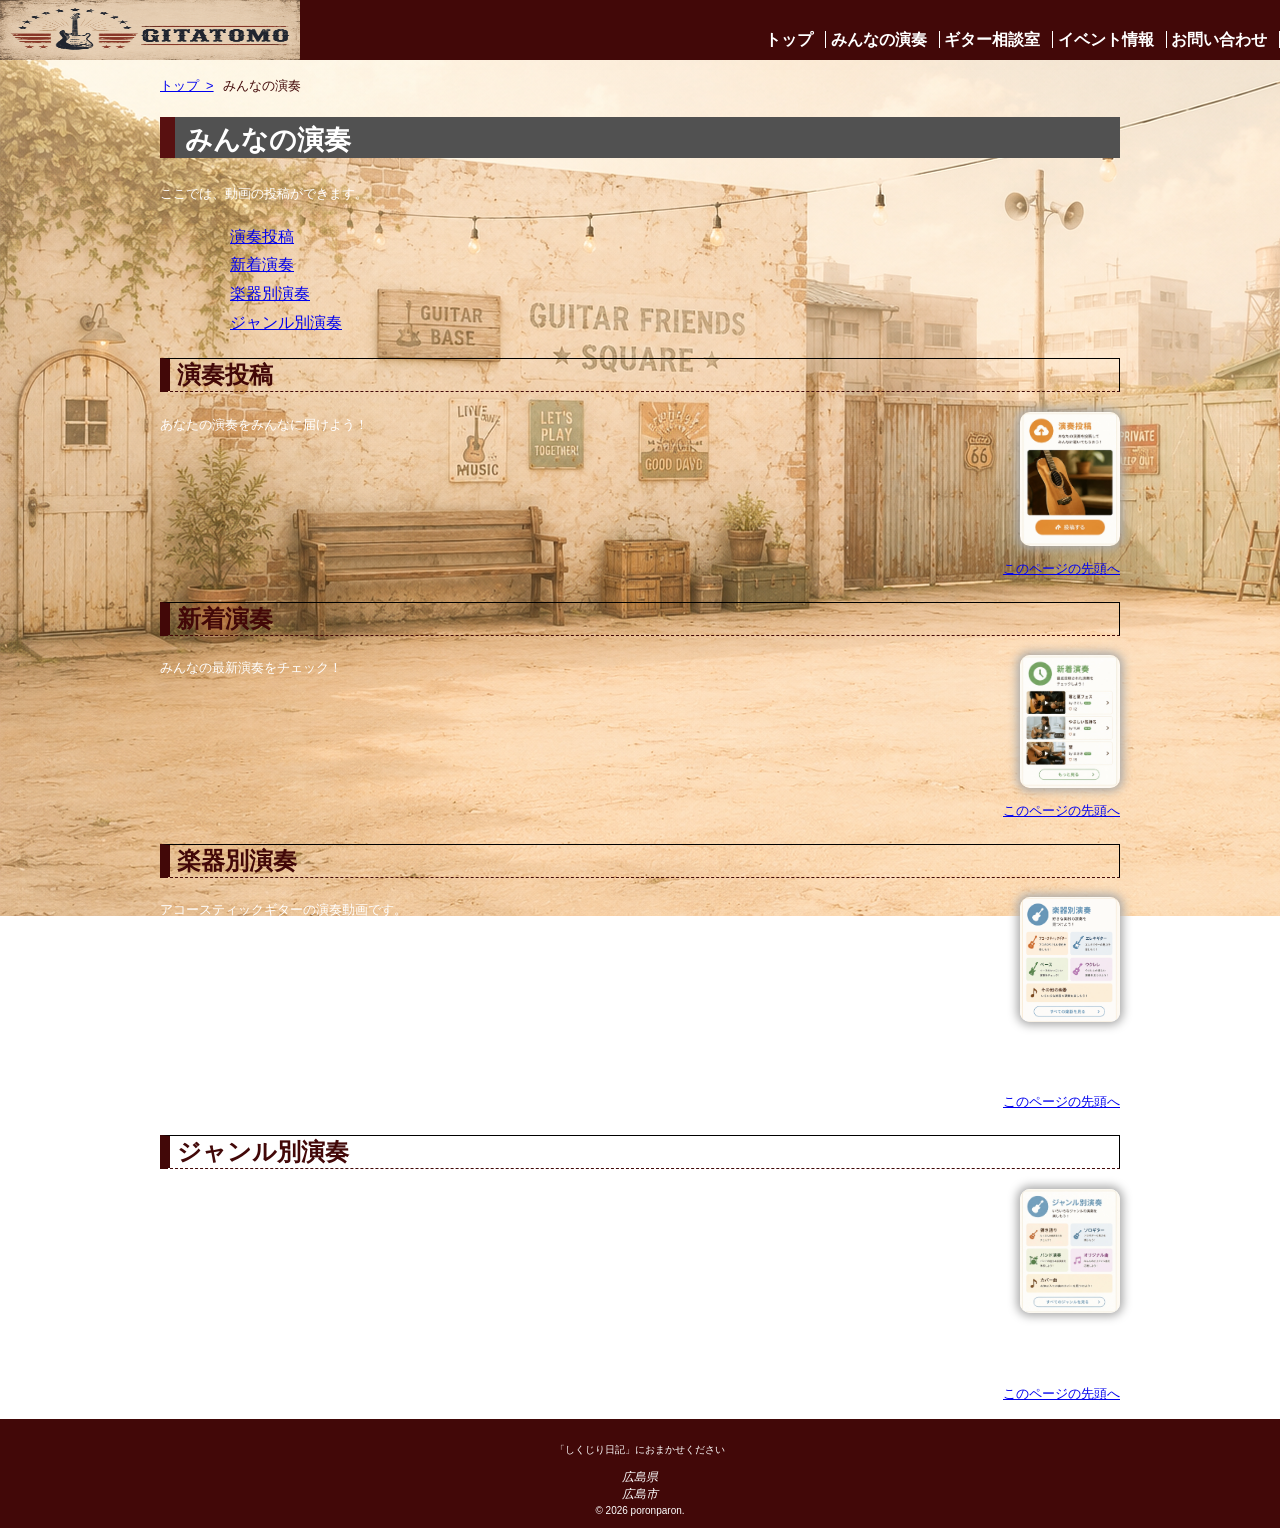
==== content-1.html @ 6c91c49a "Add files via upload" ====
<!DOCTYPE html>
<html lang="ja">

<head>
    <meta charset="UTF-8">
    <title>みんなの演奏：ギタトモ広場</title>
    <link rel="stylesheet" href="css/mystyle.css">
    <meta name="description" content="ギタトモ広場のみんなの演奏のページです。演奏投稿、新着演奏、楽器別演奏、ジャンル別演奏などがあります。">
</head>

<body>
    <header>
        <div class="header-in">
            <a href="index.html" id="pagetop"><img src="image/logo.png" width="300" height="60" alt="ひいらぎ不動産"></a>
            <nav>
                <ul>
                    <li><a href="index.html">トップ</a></li>
                    <li>みんなの演奏</li>
                    <li><a href="content-2.html">ギター相談室</a></li>
                    <li><a href="content-3.html">イベント情報</a></li>
                    <li><a href="content-4.html">お問い合わせ</a></li>
                </ul>
            </nav>
        </div>
    </header>
    <article class="page">
        <ol>
        <li><a href="index.html">トップ&nbsp;&nbsp;&gt;</a></li>
        <li>みんなの演奏</li>
        </ol>
        <h1 class="sub-h1">みんなの演奏</h1>
        <p>ここでは、動画の投稿ができます。</p>
        <ul class="point-list">
            <li><a href="#content1-1">演奏投稿</a></li>
            <li><a href="#content1-2">新着演奏</a></li>
            <li><a href="#content1-3">楽器別演奏</a></li>
            <li><a href="#content1-4">ジャンル別演奏</a></li>
        </ul>
        <section>
            <h2><a id="content1-1">演奏投稿</a></h2>
            <img src="image/演奏投稿.jpg" width="100" height="100" alt="閲覧の写真" class="point-img">
            <p>あなたの演奏をみんなに届けよう！</p>
            <p class="sentou"><a href="#pagetop">このページの先頭へ</a></p>
        </section>
        <section>
            <h2><a id="content1-2">新着演奏</a></h2>
            <img src="image/新着演奏.jpg" width="100" height="100" alt="投稿の写真" class="point-img">
            <p>みんなの最新演奏をチェック！</p>
            <p class="sentou"><a href="#pagetop">このページの先頭へ</a></p>
        </section>
        <section>
            <h2><a id="content1-3">楽器別演奏</a></h2>
            <img src="image/楽器別演奏.png" width="100" height="100" alt="イベントの写真" class="point-img">
            <p>アコースティックギターの演奏動画です。</p>
            <p>エレキギターの演奏動画です。</p>
            <p>ベースの演奏動画です。</p>
            <p>ウクレレの演奏動画です。</p>
            <p>その他の演奏動画です。</p>
            <p class="sentou"><a href="#pagetop">このページの先頭へ</a></p>
        </section>
        <section>
            <h2><a id="content1-4">ジャンル別演奏</a></h2>
            <img src="image/ジャンル別演奏.jpg" width="100" height="100" alt="イベントの写真" class="point-img">
            <p>弾き語りの動画です。</p>
            <p>ソロギターの動画です。</p>
            <p>バンド演奏の動画です。</p>
            <p>カバー曲の動画です。</p>
            <p>オリジナル曲の動画です。</p>
            <p class="sentou"><a href="#pagetop">このページの先頭へ</a></p>
        </section>
    </article>
    <footer>
        <p>「しくじり日記」におまかせください</p>
        <address>広島県<br>
            広島市</address>
        <small>&copy; 2026 poronparon.</small>
    </footer>
</body>

</html>
---- css/mystyle.css ----
@charset "utf-8";

h1 {
    color: white;
    background-color:rgba(0,0,0,0.5);
    font-size: 170%;
}

h2{
	font-size: 150%;
    border: 1px solid rgb(0, 0, 0);
	border-bottom: 1px dashed #420808;
	border-left: 10px solid #420808;
	padding-left: 7px;
}

p {
    color: rgb(255, 255, 255);
    font-size: 80%;
	line-height:2;
}

footer {
    border: 1px solid #420808;
    text-align: center;
    background-color: #420808;
	color: #ffffff;
	padding-top: 10px;
	padding-bottom: 10px;
	font-size: 75%;

}

article h1 {
    background-color: #420808;
}

.navy {
    color: rgb(0, 0, 0);
}

.red {
    color: rgb(223, 65, 7);
}

body{
	background-image: url("../image/haikei.jpg");
	background-repeat: no-repeat;
	background-color:#ffffff;
	color:#420808;
	font-family: "メイリオ","Hiragino Sans",sans-serif;
    margin: 0;
	padding: 0;
}

article{
	position: relative;
	clear: both;
	width: 960px;
	margin-left: auto;
	margin-right: auto;
}

.catch{
	position: absolute;
	top: 5%;
	left: 0px;
	color: #ffffff;
	text-shadow: 0px 5px 5px #000000;
}
.point-img{
	float:none;
}
header{
	background-color: #420808;
	color: #ffffff;
}
header img{
	float: left;
}
header-in{
	width: 960px;
	margin-left: auto;
	margin-right: auto;
	width: auto;
}
.sub-h1{
	background:linear-gradient(to left,#515151,#515151);
	padding-top: 5px;
	padding-left: 10px;
	border-left: 15px solid #581010;
}
.point-list{
	list-style-image: url(../image/list.gig);
	font-weight :hold;
    margin-left: 30px;
}
.point-img{
	box-shadow:0px 0px 10px 3px #aaaaaa;
	border-radius: 10px;
	float:right;
	margin-left: 20px;
	margin-bottom: 10px;
}
.sentou{
	clear:both;
	text-align:right;
}
ol li{
	display:inline;
	margin-right: 5px;
	font-size: 80%;
}
ol{
	padding-left: 0;
}
.page{
	padding-left: 10px;
	padding-right: 10px;
}
nav ul a{
	text-decoration: none;
	color:#ffffff;
}
nav ul a:hover{
	color:#ff9019e0;
}
ul{
	list-style-type:none;
	padding-left:5;
	line-height: 1.8;
	font-size: 100%;
}

ul time{
	border-radius: 10px;
	background-color: #000000;
	color: #ffffff;
	font-size: 90%;
	padding-left: 5px;
	padding-right: 5px;
	margin-right: 5px;
}
nav ul{
	font-weight: bold;
	text-align: right;
	padding-top: 26px;
	padding-bottom: 5px;
	margin: 0;
}
nav li{
	display: inline;
	padding: left 10px;
	padding-right: 12px;
	border-right: 1px solid #ffffff;
}

article img{
	max-width: 100%;
	height: auto;
}

/* 959px以下の場合*/
@media(max-width:959px){
header img{
   float: none;
}
nav ul{
	flex: align left;
	padding: 0;
	margin-left:10px
}
}
/*600px以下の場合*/
@media(max-width:600px){
	nav li{
		font-size: 75%;
		padding-left: 2px;
		padding-right: 2px;
	}
}
footer{
	font: 5px;
	left: 10px;
}
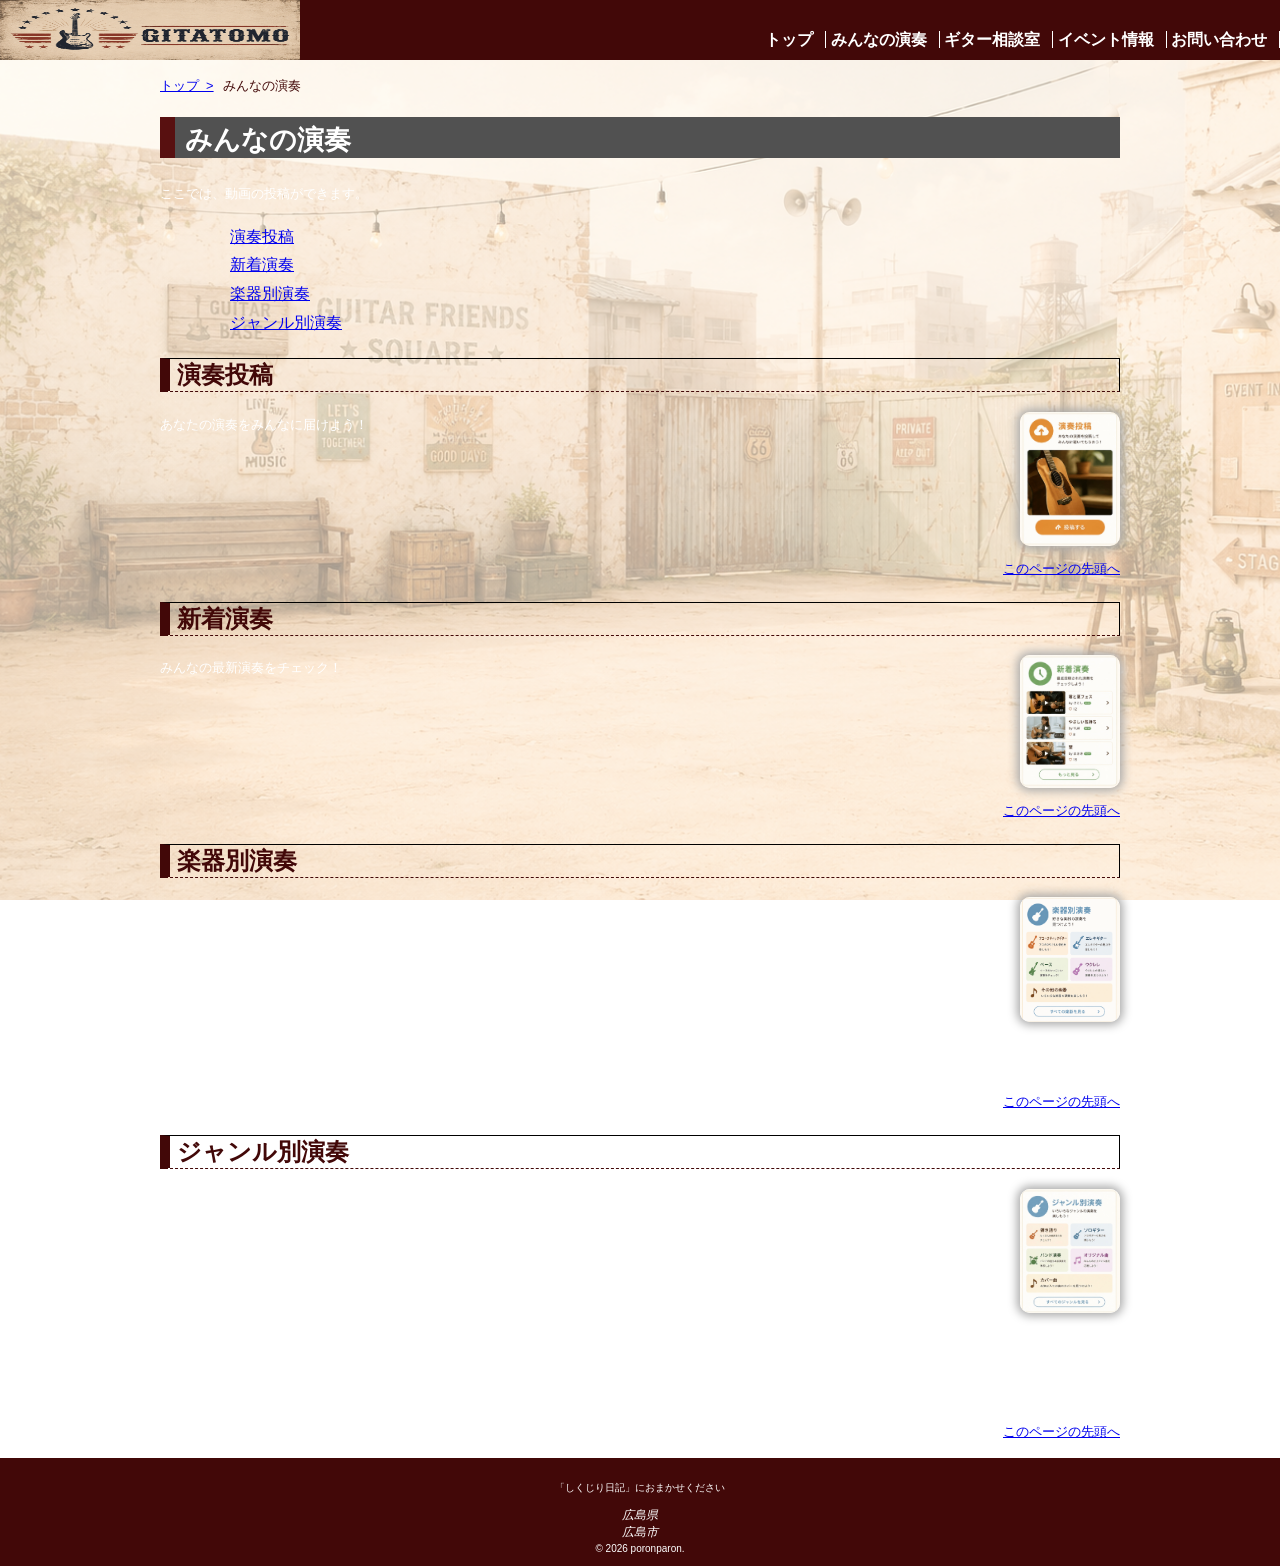
==== commit ecf5d31a: "Add files via upload" ====
--- a/content-1.html
+++ b/content-1.html
@@ -51,21 +51,22 @@
         <section>
             <h2><a id="content1-3">楽器別演奏</a></h2>
             <img src="image/楽器別演奏.png" width="100" height="100" alt="イベントの写真" class="point-img">
-            <p>アコースティックギターの演奏動画です。</p>
-            <p>エレキギターの演奏動画です。</p>
-            <p>ベースの演奏動画です。</p>
-            <p>ウクレレの演奏動画です。</p>
-            <p>その他の演奏動画です。</p>
+            <p>【アコースティックギター】</p>
+            <p>【エレキギター】</p>
+            <p>【ベース】</p>
+            <p>【ウクレレ】</p>
+            <p>【その他】</p>
             <p class="sentou"><a href="#pagetop">このページの先頭へ</a></p>
         </section>
         <section>
             <h2><a id="content1-4">ジャンル別演奏</a></h2>
             <img src="image/ジャンル別演奏.jpg" width="100" height="100" alt="イベントの写真" class="point-img">
-            <p>弾き語りの動画です。</p>
-            <p>ソロギターの動画です。</p>
-            <p>バンド演奏の動画です。</p>
-            <p>カバー曲の動画です。</p>
-            <p>オリジナル曲の動画です。</p>
+            <p>【弾き語り】</p>
+            <p>【ソロギター】</p>
+            <p>【バンド】</p>
+            <p>【カバー】</p>
+            <p>【オリジナル】</p>
+            <p>【その他】</p>
             <p class="sentou"><a href="#pagetop">このページの先頭へ</a></p>
         </section>
     </article>
--- a/css/mystyle.css
+++ b/css/mystyle.css
@@ -15,7 +15,7 @@
 }
 
 p {
-    color: rgb(255, 255, 255);
+    color: white;
     font-size: 80%;
 	line-height:2;
 }
@@ -43,14 +43,27 @@
     color: rgb(223, 65, 7);
 }
 
-body{
-	background-image: url("../image/haikei.jpg");
-	background-repeat: no-repeat;
-	background-color:#ffffff;
+body{	
 	color:#420808;
 	font-family: "メイリオ","Hiragino Sans",sans-serif;
     margin: 0;
 	padding: 0;
+	position: relative;
+}
+body::before{
+	content: "";
+	position: fixed;
+	top: 0;
+	left: 0;
+	width: 100%;
+	height: 100%;
+	background-image: url("../image/haikei.jpg");
+	background-size: cover;
+	background-position: center;
+	background-repeat: no-repeat;
+	background-attachment: fixed;
+	opacity: 0.5;
+	z-index: -1;
 }
 
 article{
